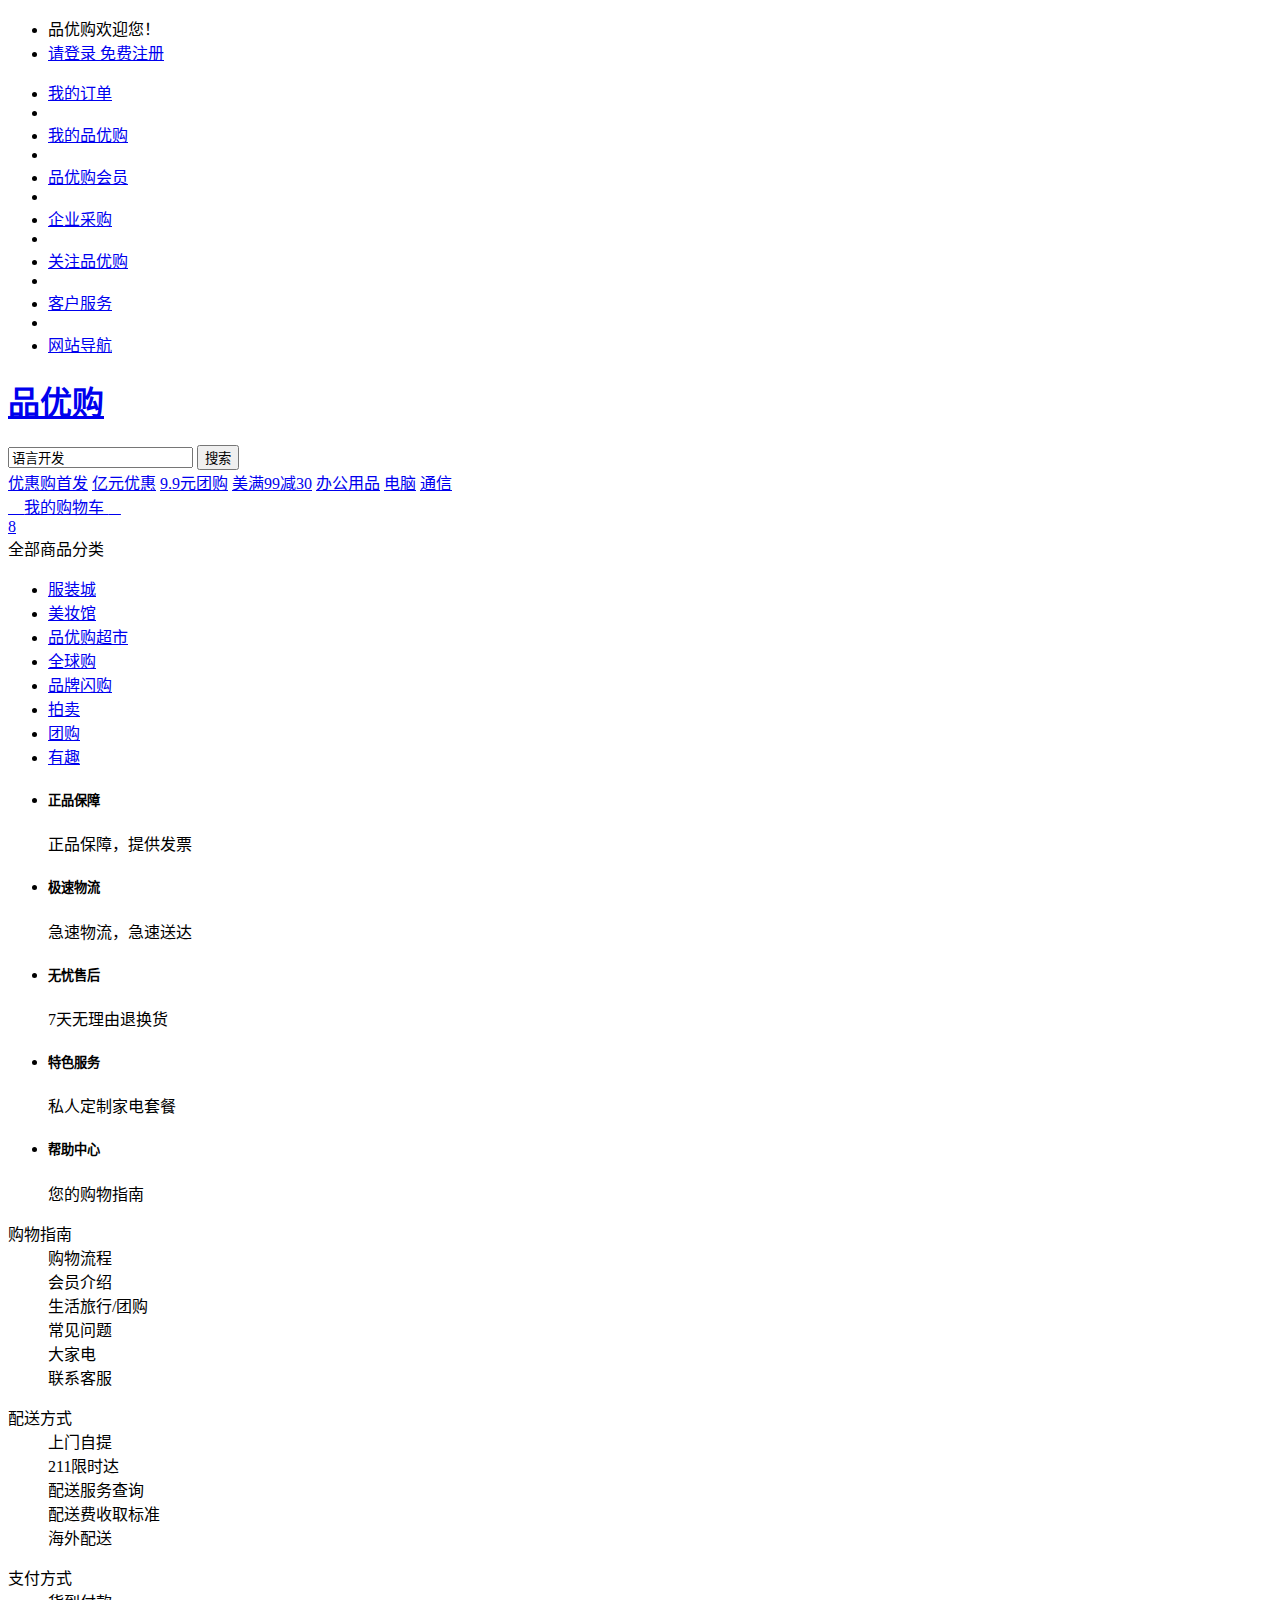
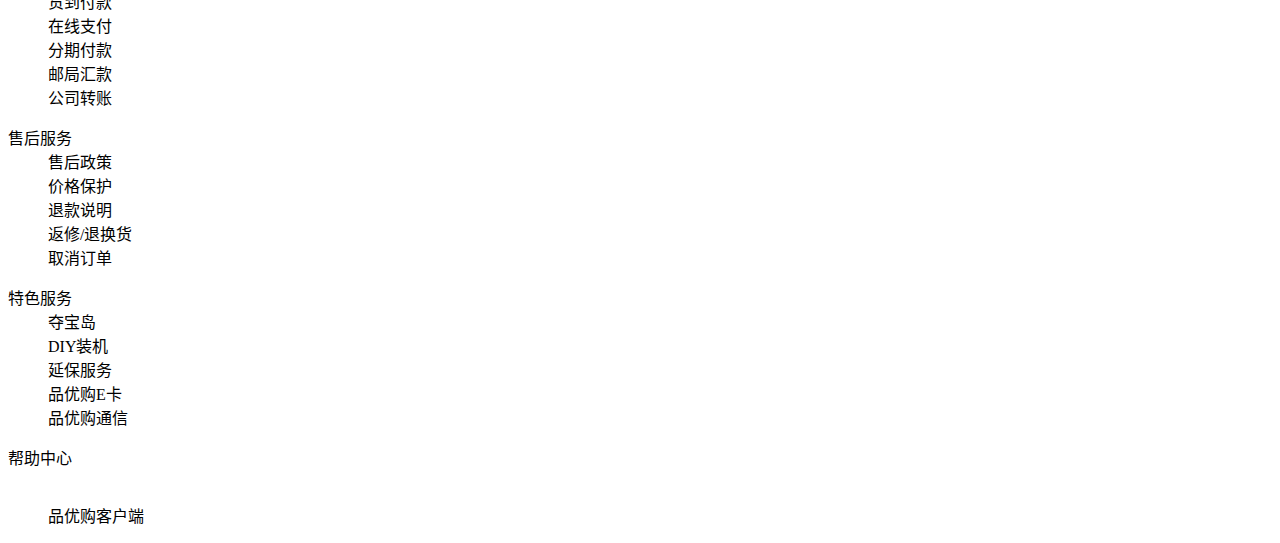
==== index.html @ 800740e4 "Add files via upload" ====
<!DOCTYPE html>
<html lang="zh-CN">
<head>
	<meta charset="UTF-8">
	<title>品优购-综合网购首选-正品低价、品质保障、配送及时、轻松购物！</title>
	<meta name="description" content="品优购JD.COM-专业的综合网上购物商城,销售家电、数码通讯、电脑、家居百货、服装服饰、母婴、图书、食品等数万个品牌优质商品.便捷、诚信的服务，为您提供愉悦的网上购物体验!" />
	<meta name="keywords" content="网上购物,网上商城,手机,笔记本,电脑,MP3,CD,VCD,DV,相机,数码,配件,手表,存储卡,品优购" />
	<!-- 引入favicon网页图标 -->
	<link rel="shortcut icon" href="favicon.ico" type="image/x-icon"/>
	<!-- 引入css 初始化的css文件 -->
	<link rel="stylesheet" href="css/base.css">
	<!-- 引入公共样式css文件 -->
	<link rel="stylesheet" href="css/common.css">
</head>
<body>
	<!-- 顶部快捷导航start -->
	<div class="shortcut">
		<div class="w">
			<div class="fl">
				<ul>
					<li>品优购欢迎您！ </li>
					<li>
						<a href="#">请登录  </a>
						<a class="style-red" href="#">免费注册  </a>
					</li>
				</ul>
			</div>
			<div class="fr">
				<ul>
					<li><a href="#">我的订单</a></li>
					<li class="spacer"></li>
					<li>
						<a href="#">我的品优购</a>
						<i class="icomoon">  </i>
					</li>
					<li class="spacer"></li>
					<li><a href="#">品优购会员</a></li>
					<li class="spacer"></li>
					<li><a href="#">企业采购</a></li>
					<li class="spacer"></li>
					<li>
						<a href="#">关注品优购</a>
						<i class="icomoon">  </i>
					</li>
					<li class="spacer"></li>
					<li>
						<a href="#">客户服务</a>
					    <i class="icomoon">  </i>
					</li>
					<li class="spacer"></li>
					<li>
						<a href="#">网站导航</a>
						<i class="icomoon">  </i>
					</li>
				</ul>
			</div>
		</div>
	</div>
	<!-- 顶部快捷导航end -->
	<!-- head start -->
	<div class="header w">
		<!-- logo -->
		<div class="logo">
			<h1>
				<a href="index.html" title="品优购">品优购</a>
			</h1>
		</div>
		<!-- search -->
		<div class="search">
			<input type="text" class="text" value="语言开发">
			<button class="btn">搜索</button>
		</div>
		<!-- hotwords -->
		<div class="hotwords">
			<a href="#" class="style-red">优惠购首发</a>
			<a href="#">亿元优惠</a>
			<a href="#">9.9元团购</a>
			<a href="#">美满99减30</a>
			<a href="#">办公用品</a>
			<a href="#">电脑</a>
			<a href="#">通信</a>
		</div>
		<!-- shopcar -->
		<div class="shopcar">
			<a href="#">
				<i class="car">  </i> 我的购物车 <i class="arrow">  </i>
			    <div class="count">8</div>
			</a>
		</div>
	</div>
	<!-- head end -->
	<!-- nav start -->
	<div class="nav">
		<div class="w">
			<div class="dropdown fl">
				<div class="dt">
					全部商品分类
				</div>
				<div class="dd" style="display: none;>
					<ul>
						<li class="menu_list"><a href="#">家用电器</a> <i></i></li>
						<li class="menu_list"><a href="#">手机</a>/<a href="#">数码</a>/<a href="#">通信</a> <i></i></li>
						<li class="menu_list"><a href="#">电脑</a>/<a href="#">办公</a> <i></i></li>
						<li class="menu_list"><a href="#">家居</a>/<a href="#">家具</a>/<a href="#">家装</a>/<a href="#">厨具</a><i></i></li>
						<li class="menu_list"><a href="#">男装</a>/<a href="#">女装</a>/<a href="#">童装</a>/<a href="#">内衣</a><i></i></li>
						<li class="menu_list"><a href="#">个户化妆</a>/<a href="#">清洁用品</a>/<a href="#">宠物</a><i></i></li>
						<li class="menu_list"><a href="#">鞋靴</a>/<a href="#">箱包</a>/<a href="#">珠宝</a>/<a href="#">奢侈品</a><i></i></li>
						<li class="menu_list"><a href="#">运动户外</a>/<a href="#">钟表</a><i></i></li>
						<li class="menu_list"><a href="#">汽车</a>/<a href="#">汽车用品</a><i></i></li>
						<li class="menu_list"><a href="#">母婴</a>/<a href="#">玩具乐器</a><i></i></li>
						<li class="menu_list"><a href="#">食品</a>/<a href="#">酒类</a>/<a href="#">生鲜</a>/<a href="#">特产</a><i></i></li>
						<li class="menu_list"><a href="#">医药保健</a> <i></i></li>
						<li class="menu_list"><a href="#">图书</a>/<a href="#">音像</a>/<a href="#">电子书</a> <i></i></li>
						<li class="menu_list"><a href="#">彩票</a>/<a href="#">旅行</a>/<a href="#">充值</a>/<a href="#">票务</a><i></i></li>
						<li class="menu_list"><a href="#">理财</a>/<a href="#">众筹</a>/<a href="#">白条</a>/<a href="#">保险</a><i></i></li>

					</ul>
				</div>
			</div>
			<div class="navitems fl">
				<ul>
					<li><a href="#">服装城</a></li>
					<li><a href="#">美妆馆</a></li>
					<li><a href="#">品优购超市</a></li>
					<li><a href="#">全球购</a></li>
					<li><a href="#">品牌闪购</a></li>
					<li><a href="#">拍卖</a></li>
					<li><a href="#">团购</a></li>
					<li><a href="#">有趣</a></li>
				</ul>
			</div>                                                                   
		</div>
	</div>
	<!-- nav end -->
	<!-- footer start -->
	<div class="footer">
		<div class="w">
			<!-- mod_service -->
			<div class="mod_service">
				<ul>
					<li>
						<i class="mod_service_icon mod_service_zheng"></i>
						<div class="mod_service_tit">
							<h5>正品保障</h5>
							<p>正品保障，提供发票</p>
						</div>
					</li>
					<li>
						<i class="mod_service_icon mod_service_ji"></i>
						<div class="mod_service_tit">
							<h5>极速物流</h5>
							<p>急速物流，急速送达</p>
						</div>
					</li>
					<li>
						<i class="mod_service_icon mod_service_wu"></i>
						<div class="mod_service_tit">
							<h5>无忧售后</h5>
							<p>7天无理由退换货</p>
						</div>
					</li>
					<li>
						<i class="mod_service_icon mod_service_te"></i>
						<div class="mod_service_tit">
							<h5>特色服务</h5>
							<p>私人定制家电套餐</p>
						</div>
					</li>
					<li>
						<i class="mod_service_icon mod_service_bang"></i>
						<div class="mod_service_tit">
							<h5>帮助中心</h5>
							<p>您的购物指南</p>
						</div>
					</li>
				</ul>
			</div>
			<!-- mod_help -->
			<div class="mod_help">
				<dl class="mod_help_items">
					<dt>购物指南</dt>
					<dd>购物流程</dd>
					<dd>会员介绍</dd>
					<dd>生活旅行/团购</dd>
					<dd>常见问题</dd>
					<dd>大家电</dd>
					<dd>联系客服</dd>
				</dl>
				<dl class="mod_help_items">
					<dt>配送方式</dt>
					<dd>上门自提</dd>
					<dd>211限时达</dd>
					<dd>配送服务查询</dd>
					<dd>配送费收取标准</dd>
					<dd>海外配送</dd>
				</dl>
				<dl class="mod_help_items">
					<dt>支付方式</dt>
					<dd>货到付款</dd>
					<dd>在线支付</dd>
					<dd>分期付款</dd>
					<dd>邮局汇款</dd>
					<dd>公司转账</dd>
				</dl>
				<dl class="mod_help_items">
					<dt>售后服务</dt>
					<dd>售后政策</dd>
					<dd>价格保护</dd>
					<dd>退款说明</dd>
					<dd>返修/退换货</dd>
					<dd>取消订单</dd>
				</dl>
				<dl class="mod_help_items">
					<dt>特色服务</dt>
					<dd>夺宝岛</dd>
					<dd>DIY装机</dd>
					<dd>延保服务</dd>
					<dd>品优购E卡</dd>
					<dd>品优购通信</dd>
				</dl>
				<dl class="mod_help_items mod_help_app">
					<dt>帮助中心</dt>
					<dd>
						<img src="img/erweima.png" alt="">
						<p>品优购客户端</p>
					</dd>
				</dl>
			</div>
			
		</div>
	</div>
	<!-- footer end -->
</body>
</html>
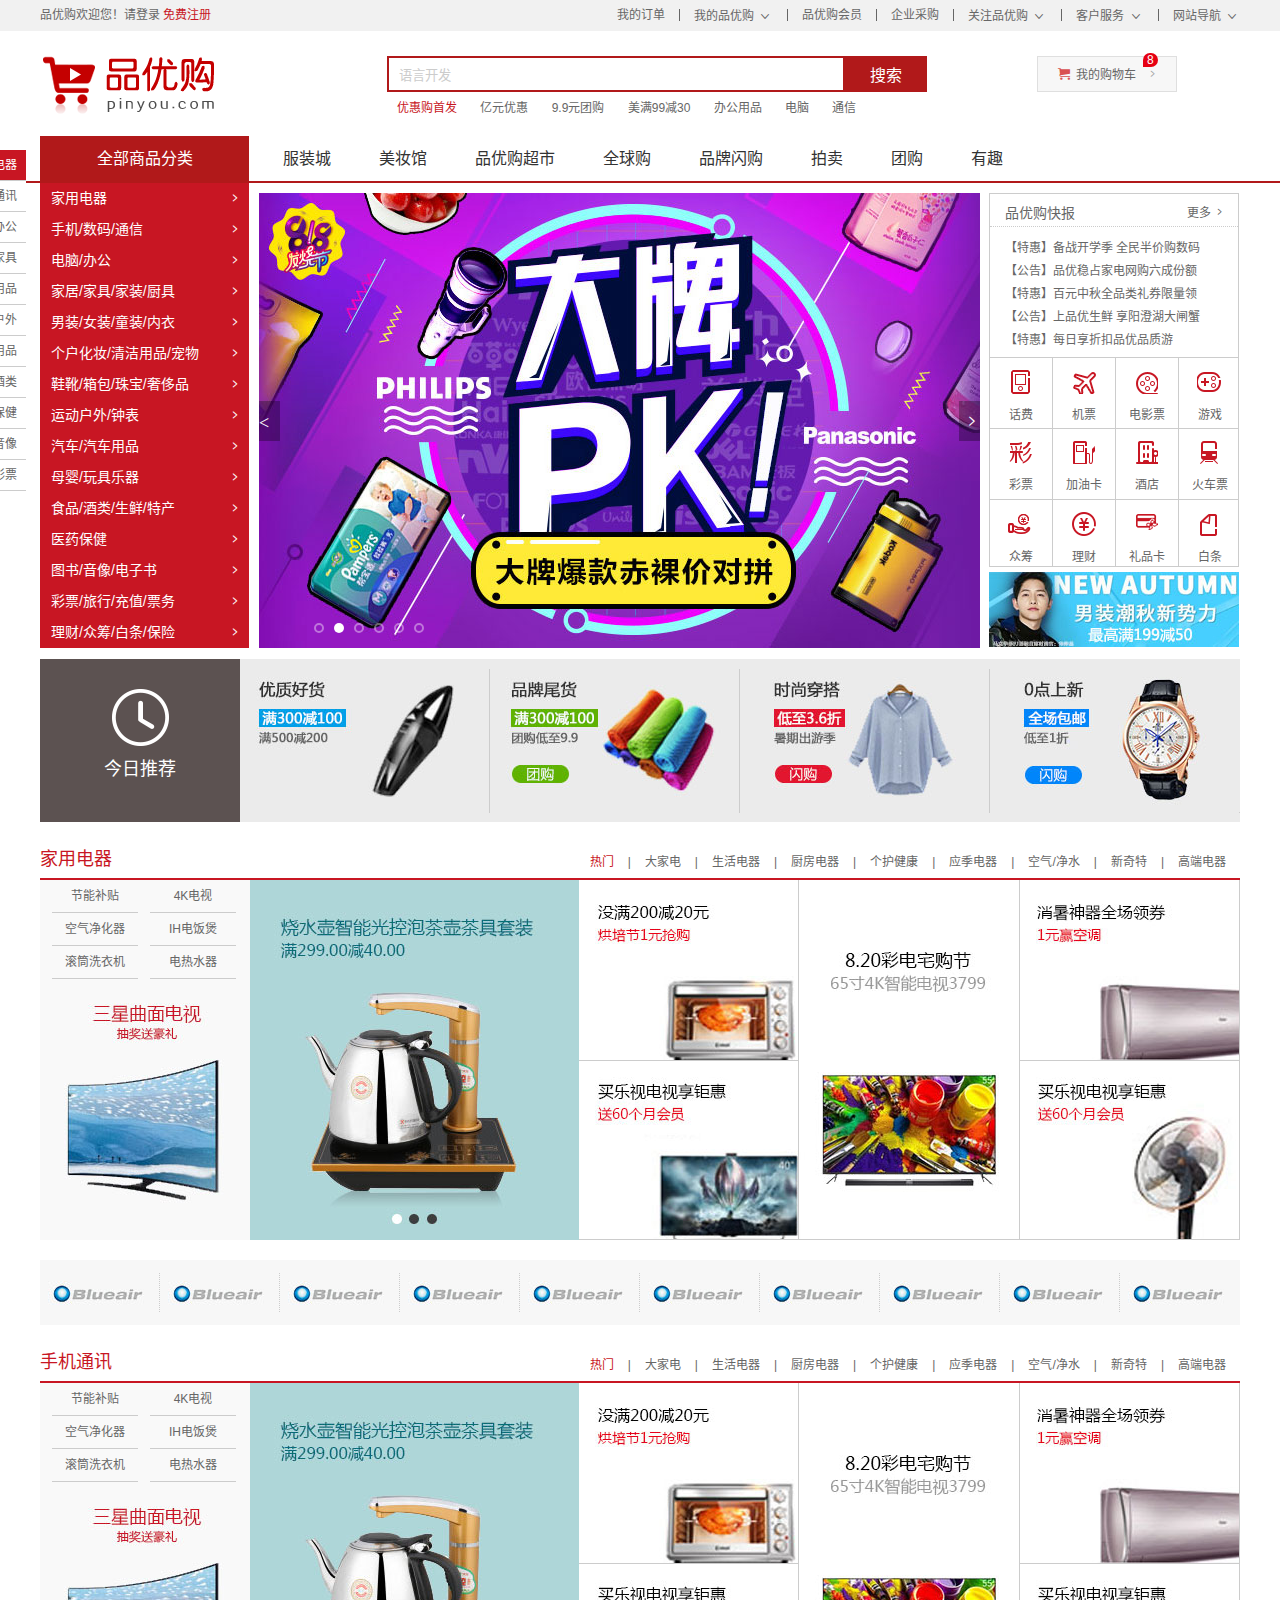
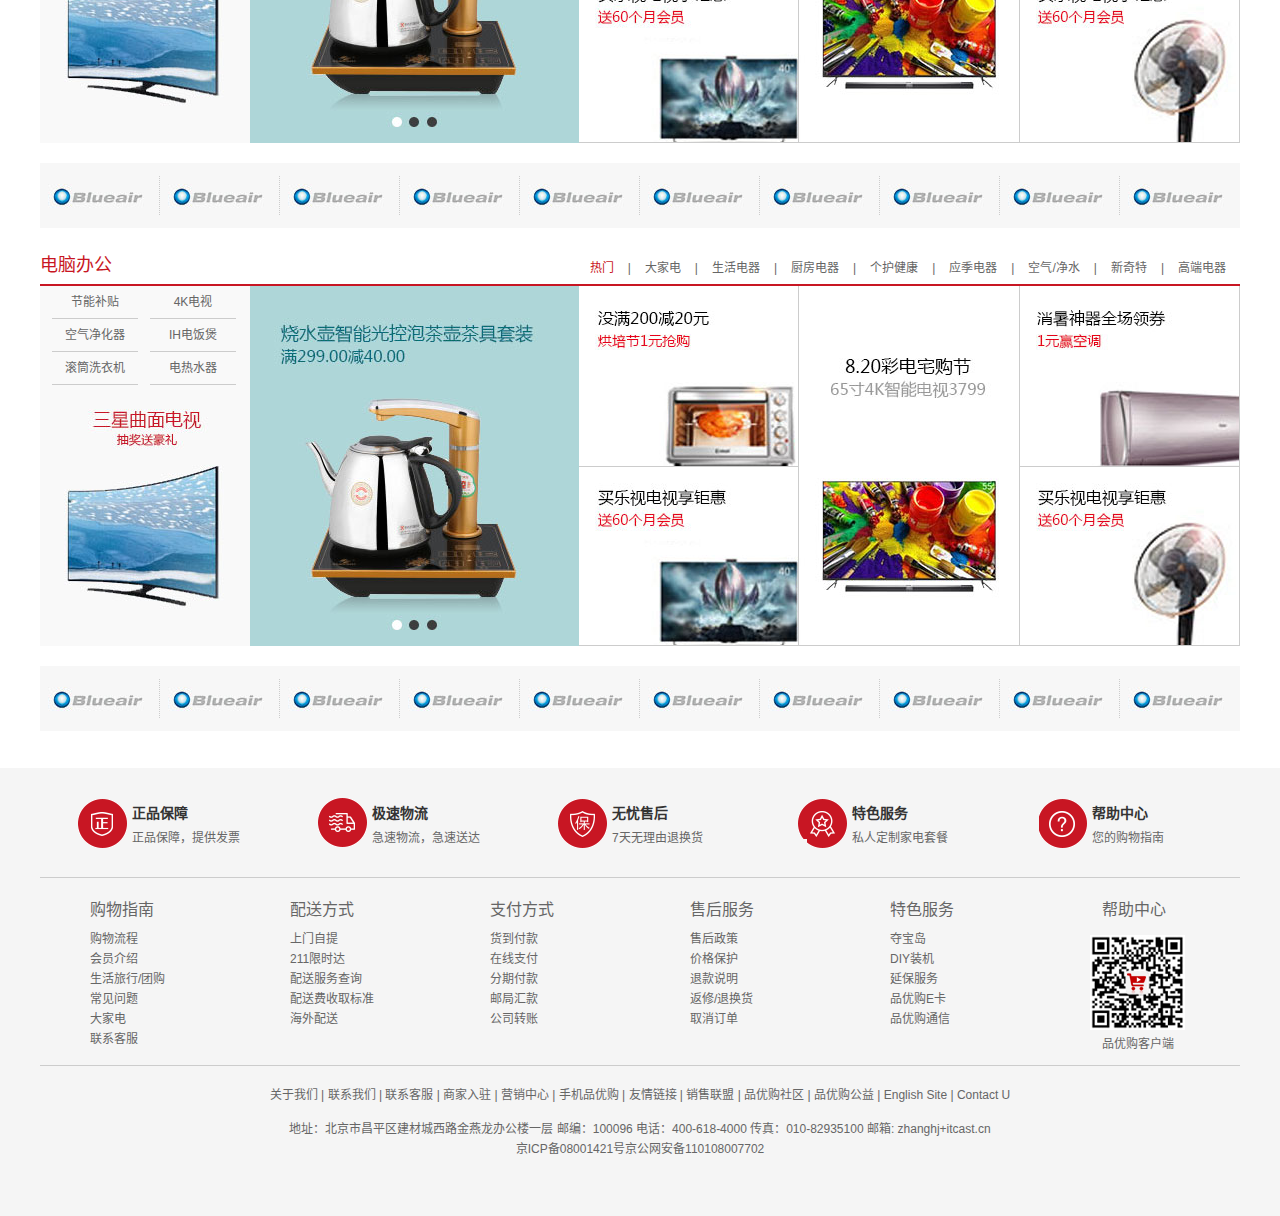
==== commit 78ea371b: "Add files via upload" ====
--- a/index.html
+++ b/index.html
@@ -11,6 +11,8 @@
 	<link rel="stylesheet" href="css/base.css">
 	<!-- 引入公共样式css文件 -->
 	<link rel="stylesheet" href="css/common.css">
+	<!-- 引入首页css文件 -->
+	<link rel="stylesheet" href="css/index.css">
 </head>
 <body>
 	<!-- 顶部快捷导航start -->
@@ -21,7 +23,7 @@
 					<li>品优购欢迎您！ </li>
 					<li>
 						<a href="#">请登录  </a>
-						<a class="style-red" href="#">免费注册  </a>
+						<a class="style-red" href="register.html">免费注册  </a>
 					</li>
 				</ul>
 			</div>
@@ -96,10 +98,10 @@
 				<div class="dt">
 					全部商品分类
 				</div>
-				<div class="dd" style="display: none;>
+				<div class="dd">
 					<ul>
 						<li class="menu_list"><a href="#">家用电器</a> <i></i></li>
-						<li class="menu_list"><a href="#">手机</a>/<a href="#">数码</a>/<a href="#">通信</a> <i></i></li>
+						<li class="menu_list"><a href="list.html">手机</a>/<a href="#">数码</a>/<a href="#">通信</a> <i></i></li>
 						<li class="menu_list"><a href="#">电脑</a>/<a href="#">办公</a> <i></i></li>
 						<li class="menu_list"><a href="#">家居</a>/<a href="#">家具</a>/<a href="#">家装</a>/<a href="#">厨具</a><i></i></li>
 						<li class="menu_list"><a href="#">男装</a>/<a href="#">女装</a>/<a href="#">童装</a>/<a href="#">内衣</a><i></i></li>
@@ -132,6 +134,472 @@
 		</div>
 	</div>
 	<!-- nav end -->
+	<div class="w">
+		<!-- main start -->
+		<div class="main">
+			<div class="focus fl">
+				<a href="#" class="arrow-l"> < </a>
+				<a href="#" class="arrow-r">  </a>
+				<ul>
+					<li><a href="#"><img src="upload/focus.jpg" alt=""></a></li>
+				</ul>
+				<ol class="circle">
+					<li></li>
+					<li class="current"></li>
+					<li></li>
+					<li></li>
+					<li></li>
+					<li></li>
+				</ol>
+			</div>
+			<div class="newsflash fr">
+				<div class="news">
+					<div class="news_hd">
+						<span>品优购快报</span>
+						<a href="#">更多</a>
+					</div>
+					<div class="news_bd">
+						<ul>
+							<li><a href="#">【特惠】备战开学季 全民半价购数码</a></li>
+							<li><a href="#">【公告】品优稳占家电网购六成份额</a></li>
+							<li><a href="#">【特惠】百元中秋全品类礼券限量领</a></li>
+							<li><a href="#">【公告】上品优生鲜 享阳澄湖大闸蟹</a></li>
+							<li><a href="#">【特惠】每日享折扣品优品质游</a></li>
+						</ul>
+					</div>
+				</div>
+				<div class="life_service">
+					<ul>
+						<li>
+							<a href="#">
+		                        <i class="life_service_huafei life_service_icon"></i>
+		                        <p>话费</p>
+						    </a>
+					    </li>
+					    <li>
+							<a href="#">
+		                        <i class="life_service_jipiao life_service_icon"></i>
+		                        <p>机票</p>
+						    </a>
+					    </li>
+					    <li>
+							<a href="#">
+		                        <i class="life_service_dianying life_service_icon"></i>
+		                        <p>电影票</p>
+						    </a>
+					    </li>
+					    <li>
+							<a href="#">
+		                        <i class="life_service_youxi life_service_icon"></i>
+		                        <p>游戏</p>
+						    </a>
+					    </li>
+					    <li>
+							<a href="#">
+		                        <i class="life_service_caipiao life_service_icon"></i>
+		                        <p>彩票</p>
+						    </a>
+					    </li>
+					    <li>
+							<a href="#">
+		                        <i class="life_service_jiayou life_service_icon"></i>
+		                        <p>加油卡</p>
+						    </a>
+					    </li>
+					    <li>
+							<a href="#">
+		                        <i class="life_service_jiudian life_service_icon"></i>
+		                        <p>酒店</p>
+						    </a>
+					    </li>
+					    <li>
+							<a href="#">
+		                        <i class="life_service_huoche life_service_icon"></i>
+		                        <p>火车票</p>
+						    </a>
+					    </li>
+					    <li>
+							<a href="#">
+		                        <i class="life_service_zhongchou life_service_icon"></i>
+		                        <p>众筹</p>
+						    </a>
+					    </li>
+					    <li>
+							<a href="#">
+		                        <i class="life_service_licai life_service_icon"></i>
+		                        <p>理财</p>
+						    </a>
+					    </li>
+					    <li>
+							<a href="#">
+		                        <i class="life_service_lipin life_service_icon"></i>
+		                        <p>礼品卡</p>
+						    </a>
+					    </li>
+					    <li>
+							<a href="#">
+		                        <i class="life_service_baitiao life_service_icon"></i>
+		                        <p>白条</p>
+						    </a>
+					    </li>
+					</ul>
+				</div>
+				<div class="bargain">
+					<a href="#"><img src="upload/bargain.jpg" alt=""></a>
+				</div>
+			</div>
+		</div>
+	</div>
+	<!-- main end -->
+	<!-- recommmend 推荐模块 start -->
+	<div class="recommend w">
+		<div class="rec_hd">
+			<img src="img/time.png" alt="">
+			<h3>今日推荐</h3>
+		</div>
+		<div class="rec_content">
+			<ul>
+				<li class="rec_content_pic1"><a href="#"><img src="upload/pic1.jpg"></a></li>
+				<li class="rec_content_pic2"><a href="#"><img src="upload/pic2.jpg"></a></li>
+				<li class="rec_content_pic3"><a href="#"><img src="upload/pic3.jpg"></a></li>
+				<li class="rec_content_pic4"><a href="#"><img src="upload/pic4.jpg"></a></li>
+			</ul>
+		</div>
+	</div>
+	<!-- recommmend 推荐模块 end -->
+
+	<!-- 楼层区 floor start -->
+	<div class="floor">
+		<div class="floor_tmp w">
+			<div class="tab_hd">
+				<h3>家用电器</h3>
+				<div class="tab_hd_list">
+					<ul>
+						<li><a href="#" class="style-red">热门</a>|</li>
+						<li><a href="#">大家电</a>|</li>
+						<li><a href="#">生活电器</a>|</li>
+						<li><a href="#">厨房电器</a>|</li>
+						<li><a href="#">个护健康</a>|</li>
+						<li><a href="#">应季电器</a>|</li>
+						<li><a href="#">空气/净水</a>|</li>
+						<li><a href="#">新奇特</a>|</li>
+						<li><a href="#">高端电器</a></li>
+					</ul>
+				</div>
+			</div>
+			<div class="tab_bd">
+				<ul>
+					<li class="w210">
+						<ul>
+							<li><a href="#">节能补贴</a></li>
+							<li><a href="#">4K电视</a></li>
+							<li><a href="#">空气净化器</a></li>
+							<li><a href="#">IH电饭煲</a></li>
+							<li><a href="#">滚筒洗衣机</a></li>
+							<li><a href="#">电热水器</a></li>
+						</ul>
+						<a href="#"><img src="upload/floor1-0.jpg" alt=""></a>
+					</li>
+					<li class="w329">
+						<a href="#">
+							<img src="upload/floor1.jpg" alt="">
+						</a>
+					</li>
+					<li class="w219">
+						<div class="tab_bd_item">
+							<a href="#">
+								<img src="upload/floor1-1.jpg" alt="">
+							</a>
+						</div>
+						<div class="tab_bd_item">
+							<a href="#">
+								<img src="upload/floor1-2.jpg" alt="">
+							</a>
+						</div>
+					</li>
+					<li class="w220">
+						<div class="tab_bd_item">
+							<a href="#">
+								<img src="upload/floor1-3.jpg" alt="">
+							</a>
+						</div>
+					</li>
+					<li class="w219">
+						<div class="tab_bd_item">
+							<a href="#">
+								<img src="upload/floor1-4.jpg" alt="">
+							</a>
+						</div>
+						<div class="tab_bd_item">
+							<a href="#">
+								<img src="upload/floor1-5.jpg" alt="">
+							</a>
+						</div>
+					</li>
+				</ul>
+			</div>
+		</div>
+		<div class="floor_brand w">
+			<ul>
+				<li>
+					<a href="#"><img src="upload/brand.jpg" alt=""></a>
+				</li>
+				<li>
+					<a href="#"><img src="upload/brand.jpg" alt=""></a>
+				</li>
+				<li>
+					<a href="#"><img src="upload/brand.jpg" alt=""></a>
+				</li>
+				<li>
+					<a href="#"><img src="upload/brand.jpg" alt=""></a>
+				</li>
+				<li>
+					<a href="#"><img src="upload/brand.jpg" alt=""></a>
+				</li>
+				<li>
+					<a href="#"><img src="upload/brand.jpg" alt=""></a>
+				</li>
+				<li>
+					<a href="#"><img src="upload/brand.jpg" alt=""></a>
+				</li>
+				<li>
+					<a href="#"><img src="upload/brand.jpg" alt=""></a>
+				</li>
+				<li>
+					<a href="#"><img src="upload/brand.jpg" alt=""></a>
+				</li>
+				<li class="last">
+					<a href="#"><img src="upload/brand.jpg" alt=""></a>
+				</li>
+			</ul>
+		</div>
+		<div class="floor_tmp w">
+			<div class="tab_hd">
+				<h3>手机通讯</h3>
+				<div class="tab_hd_list">
+					<ul>
+						<li><a href="#" class="style-red">热门</a>|</li>
+						<li><a href="#">大家电</a>|</li>
+						<li><a href="#">生活电器</a>|</li>
+						<li><a href="#">厨房电器</a>|</li>
+						<li><a href="#">个护健康</a>|</li>
+						<li><a href="#">应季电器</a>|</li>
+						<li><a href="#">空气/净水</a>|</li>
+						<li><a href="#">新奇特</a>|</li>
+						<li><a href="#">高端电器</a></li>
+					</ul>
+				</div>
+			</div>
+			<div class="tab_bd">
+				<ul>
+					<li class="w210">
+						<ul>
+							<li><a href="#">节能补贴</a></li>
+							<li><a href="#">4K电视</a></li>
+							<li><a href="#">空气净化器</a></li>
+							<li><a href="#">IH电饭煲</a></li>
+							<li><a href="#">滚筒洗衣机</a></li>
+							<li><a href="#">电热水器</a></li>
+						</ul>
+						<a href="#"><img src="upload/floor1-0.jpg" alt=""></a>
+					</li>
+					<li class="w329">
+						<a href="#">
+							<img src="upload/floor1.jpg" alt="">
+						</a>
+					</li>
+					<li class="w219">
+						<div class="tab_bd_item">
+							<a href="#">
+								<img src="upload/floor1-1.jpg" alt="">
+							</a>
+						</div>
+						<div class="tab_bd_item">
+							<a href="#">
+								<img src="upload/floor1-2.jpg" alt="">
+							</a>
+						</div>
+					</li>
+					<li class="w220">
+						<div class="tab_bd_item">
+							<a href="#">
+								<img src="upload/floor1-3.jpg" alt="">
+							</a>
+						</div>
+					</li>
+					<li class="w219">
+						<div class="tab_bd_item">
+							<a href="#">
+								<img src="upload/floor1-4.jpg" alt="">
+							</a>
+						</div>
+						<div class="tab_bd_item">
+							<a href="#">
+								<img src="upload/floor1-5.jpg" alt="">
+							</a>
+						</div>
+					</li>
+				</ul>
+			</div>
+		</div>
+		<div class="floor_brand w">
+			<ul>
+				<li>
+					<a href="#"><img src="upload/brand.jpg" alt=""></a>
+				</li>
+				<li>
+					<a href="#"><img src="upload/brand.jpg" alt=""></a>
+				</li>
+				<li>
+					<a href="#"><img src="upload/brand.jpg" alt=""></a>
+				</li>
+				<li>
+					<a href="#"><img src="upload/brand.jpg" alt=""></a>
+				</li>
+				<li>
+					<a href="#"><img src="upload/brand.jpg" alt=""></a>
+				</li>
+				<li>
+					<a href="#"><img src="upload/brand.jpg" alt=""></a>
+				</li>
+				<li>
+					<a href="#"><img src="upload/brand.jpg" alt=""></a>
+				</li>
+				<li>
+					<a href="#"><img src="upload/brand.jpg" alt=""></a>
+				</li>
+				<li>
+					<a href="#"><img src="upload/brand.jpg" alt=""></a>
+				</li>
+				<li class="last">
+					<a href="#"><img src="upload/brand.jpg" alt=""></a>
+				</li>
+			</ul>
+		</div>
+		<div class="floor_tmp w">
+			<div class="tab_hd">
+				<h3>电脑办公</h3>
+				<div class="tab_hd_list">
+					<ul>
+						<li><a href="#" class="style-red">热门</a>|</li>
+						<li><a href="#">大家电</a>|</li>
+						<li><a href="#">生活电器</a>|</li>
+						<li><a href="#">厨房电器</a>|</li>
+						<li><a href="#">个护健康</a>|</li>
+						<li><a href="#">应季电器</a>|</li>
+						<li><a href="#">空气/净水</a>|</li>
+						<li><a href="#">新奇特</a>|</li>
+						<li><a href="#">高端电器</a></li>
+					</ul>
+				</div>
+			</div>
+			<div class="tab_bd">
+				<ul>
+					<li class="w210">
+						<ul>
+							<li><a href="#">节能补贴</a></li>
+							<li><a href="#">4K电视</a></li>
+							<li><a href="#">空气净化器</a></li>
+							<li><a href="#">IH电饭煲</a></li>
+							<li><a href="#">滚筒洗衣机</a></li>
+							<li><a href="#">电热水器</a></li>
+						</ul>
+						<a href="#"><img src="upload/floor1-0.jpg" alt=""></a>
+					</li>
+					<li class="w329">
+						<a href="#">
+							<img src="upload/floor1.jpg" alt="">
+						</a>
+					</li>
+					<li class="w219">
+						<div class="tab_bd_item">
+							<a href="#">
+								<img src="upload/floor1-1.jpg" alt="">
+							</a>
+						</div>
+						<div class="tab_bd_item">
+							<a href="#">
+								<img src="upload/floor1-2.jpg" alt="">
+							</a>
+						</div>
+					</li>
+					<li class="w220">
+						<div class="tab_bd_item">
+							<a href="#">
+								<img src="upload/floor1-3.jpg" alt="">
+							</a>
+						</div>
+					</li>
+					<li class="w219">
+						<div class="tab_bd_item">
+							<a href="#">
+								<img src="upload/floor1-4.jpg" alt="">
+							</a>
+						</div>
+						<div class="tab_bd_item">
+							<a href="#">
+								<img src="upload/floor1-5.jpg" alt="">
+							</a>
+						</div>
+					</li>
+				</ul>
+			</div>
+		</div>
+		<div class="floor_brand w">
+			<ul>
+				<li>
+					<a href="#"><img src="upload/brand.jpg" alt=""></a>
+				</li>
+				<li>
+					<a href="#"><img src="upload/brand.jpg" alt=""></a>
+				</li>
+				<li>
+					<a href="#"><img src="upload/brand.jpg" alt=""></a>
+				</li>
+				<li>
+					<a href="#"><img src="upload/brand.jpg" alt=""></a>
+				</li>
+				<li>
+					<a href="#"><img src="upload/brand.jpg" alt=""></a>
+				</li>
+				<li>
+					<a href="#"><img src="upload/brand.jpg" alt=""></a>
+				</li>
+				<li>
+					<a href="#"><img src="upload/brand.jpg" alt=""></a>
+				</li>
+				<li>
+					<a href="#"><img src="upload/brand.jpg" alt=""></a>
+				</li>
+				<li>
+					<a href="#"><img src="upload/brand.jpg" alt=""></a>
+				</li>
+				<li class="last">
+					<a href="#"><img src="upload/brand.jpg" alt=""></a>
+				</li>
+			</ul>
+		</div>
+	</div>
+	<!-- 楼层区 floor end -->
+
+	<!-- 固定导航 fixedtools start -->
+	<div class="fixedtools">
+		<ul>
+			<li class="now">家用电器</li>
+			<li>收集通讯</li>
+			<li>电脑办公</li>
+			<li>家居家具</li>
+			<li>生活用品</li>
+			<li>运动户外</li>
+			<li>汽车用品</li>
+			<li>食品酒类</li>
+			<li>医药保健</li>
+			<li>图书音像</li>
+			<li>金融彩票</li>
+		</ul>
+	</div>
+	<!-- 固定导航 fixedtools end -->
+
 	<!-- footer start -->
 	<div class="footer">
 		<div class="w">
@@ -226,7 +694,27 @@
 					</dd>
 				</dl>
 			</div>
-			
+			<!-- mod_copyright -->
+			<div class="mod_copyright">
+				<p class="mod_copyright_links">
+					<a href="#">关于我们</a>  |
+					<a href="#">联系我们</a>  |
+					<a href="#">联系客服</a>  |
+					<a href="#">商家入驻</a>  |
+					<a href="#">营销中心</a>  |
+					<a href="#">手机品优购</a>  |
+					<a href="#">友情链接</a>  |
+					<a href="#">销售联盟</a>  |
+					<a href="#">品优购社区</a>  |
+					<a href="#">品优购公益</a>  |
+					<a href="#">English Site</a>  |
+					<a href="#">Contact U</a>
+				</p>
+				<p class="mod_copyright_info">
+					地址：北京市昌平区建材城西路金燕龙办公楼一层 邮编：100096 电话：400-618-4000 传真：010-82935100 邮箱: zhanghj+itcast.cn <br>
+                    京ICP备08001421号京公网安备110108007702
+                </p>
+			</div>
 		</div>
 	</div>
 	<!-- footer end -->
--- a/css/base.css
+++ b/css/base.css
@@ -0,0 +1,62 @@
+/*清除元素默认的内外边距  */
+* {
+    margin: 0;
+    padding: 0
+}
+/*让所有斜体 不倾斜*/
+em,
+i {
+    font-style: normal;
+}
+/*去掉列表前面的小点*/
+li {
+    list-style: none;
+}
+/*图片没有边框   去掉图片底侧的空白缝隙*/
+img {
+    border: 0;  /*ie6*/
+    vertical-align: middle;
+}
+/*让button 按钮 变成小手*/
+button {
+    cursor: pointer;
+}
+/*取消链接的下划线*/
+a {
+    color: #666;
+    text-decoration: none;
+}
+
+a:hover {
+    color: #e33333;
+}
+
+button,
+input {
+    font-family: 'Microsoft YaHei', 'Heiti SC', tahoma, arial, 'Hiragino Sans GB', \\5B8B\4F53, sans-serif;
+    outline: none;
+}
+
+body {
+    background-color: #fff;
+    font: 12px/1.5 'Microsoft YaHei', 'Heiti SC', tahoma, arial, 'Hiragino Sans GB', \\5B8B\4F53, sans-serif;
+    color: #666
+}
+
+.hide,
+.none {
+    display: none;
+}
+/*清除浮动*/
+.clearfix:after {
+    visibility: hidden;
+    clear: both;
+    display: block;
+    content: ".";
+    height: 0
+}
+
+.clearfix {
+    *zoom: 1
+}
+
--- a/css/common.css
+++ b/css/common.css
@@ -0,0 +1,282 @@
+/*公共样式*/
+.fl {
+	float: left;
+}
+.fr {
+	float: right;
+}
+@font-face {
+    font-family: 'icomoon';
+    src:  url('../fonts/icomoon.eot?7kkyc2');
+    src:  url('../fonts/icomoon.eot?7kkyc2#iefix') format('embedded-opentype'),
+    url('../fonts/icomoon.ttf?7kkyc2') format('truetype'),
+    url('../fonts/icomoon.woff?7kkyc2') format('woff'),
+    url('../fonts/icomoon.svg?7kkyc2#icomoon') format('svg');
+    font-weight: normal;
+    font-style: normal;
+}
+.icomoon {
+	font-family: 'icomoon';
+	font-size: 16px;
+	line-height: 26px;
+}
+/*版心*/
+.w {
+	width: 1200px;
+	margin: 0 auto;
+}
+.style-red {
+	color: #c81623;
+}
+.spacer {
+	width: 1px;
+	height: 12px;
+	background-color: #666;
+	margin: 9px 14px;
+}
+/*顶部快捷导航*/
+.shortcut {
+	height: 31px;
+	background-color: #f1f1f1;
+	line-height: 31px;
+}
+.shortcut li {
+	float: left;
+}
+/*header模块*/
+.header {
+	position: relative;
+	height: 105px;
+}
+.logo {
+	position: absolute;
+	top: 24px;
+	left: 3px;
+	width: 172px;
+	height: 60px;
+}
+.logo a {
+	display: block;
+	width: 172px;
+	height: 60px;
+	text-indent: -999px;
+	overflow: hidden;
+	background: url(../img/logo.png) no-repeat;
+}
+.search {
+	position: absolute;
+	top: 25px;
+	left: 347px;
+}
+.text {
+	float: left;
+	width: 444px;
+	height: 32px;
+	padding-left: 10px;
+	border: 2px solid #b1191a;
+	color: #ccc;
+}
+.btn {
+	float: left;
+	width: 82px;
+	height: 36px;
+	border: 0;
+	font-size: 16px;
+	color: #fff;
+	background-color: #b1191a;
+}
+.hotwords {
+	position: absolute;
+	top: 68px;
+	left: 347px;
+	font-size: 12px;
+}
+.hotwords a {
+	/*color: #666;*/
+	margin: 0 10px;
+}
+/*shopcar*/
+.shopcar {
+	position: absolute;
+	top: 25px;
+	right: 63px;
+	width: 138px;
+	height: 34px;
+	font-size: 12px;
+	line-height: 34px;
+	text-align: center;
+	border: 1px solid #dfdfdf;
+	background-color: #f7f7f7;
+	color: #666;
+}
+.shopcar a {
+	display: block;
+	width: 138px;
+	height: 34px;
+}
+.car {
+	font-family: 'icomoon';
+	color: #d95151;
+}
+.arrow {
+	font-family: 'icomoon';
+	margin-left: 4px;
+	/*font-size: 16px;*/
+	color: #a4a4a4;
+}
+.count {
+	position: absolute;
+	top: -4px;
+	left: 105px;
+	padding: 0 4px;
+	height: 14px;
+	line-height: 14px;
+	background-color: #e60012;
+	border-radius: 7px 7px 7px 0;
+	color: #fff;
+}
+/*nav start*/
+.nav {
+	height: 45px;
+	border-bottom: 2px solid #b1191a;
+}
+.dropdown {
+	width: 209px;
+	height: 45px;
+	background-color: blue;
+}
+.dt {
+	height: 45px;
+	background-color: #b1191a;
+	font-size: 16px;
+	color: #fff;
+	text-align: center;
+	line-height: 45px;
+}
+.dd {
+	margin-top: 2px;
+	height: 465px;
+	background-color: #c81623;
+}
+.menu_list {
+	height: 31px;
+	line-height: 31px;
+	font-size: 14px;
+	padding: 0 10px;
+	margin-left: 1px;
+	color: #fff;
+	transition: all 0.5s;
+}
+.menu_list:hover {
+	margin-left: 20px;
+	background-color: #fff;
+}
+.menu_list a {
+	color: #fff;
+}
+.menu_list:hover a {
+	color: #c81623;
+}
+.menu_list i {
+	float: right;
+	font-family: 'icomoon';
+}
+.navitems {
+	margin-left: 10px;
+}
+.navitems li {
+	float: left;
+}
+.navitems a {
+	height: 45px;
+	line-height: 45px;
+	padding: 24px;
+	font-size: 16px;
+	color: #333;
+}
+.navitems a:hover {
+	color: #e33333;
+}
+/*footer模块*/
+.footer {
+	height: 418px;
+	background-color: #f5f5f5;
+	padding-top: 30px;
+	margin-top: 37px;
+}
+.mod_service {
+	height: 79px;
+	border-bottom: 1px solid #ccc;
+}
+.mod_service li {
+	float: left;
+	width: 240px;
+}
+.mod_service_tit {
+	float: left;
+	margin-left: 5px;
+}
+.mod_service_tit h5 {
+	margin: 5px 0;
+	font-size: 14px;
+	color: #333;
+}
+.mod_service p {
+	font-size: 12px;
+	color: #666;
+}
+.mod_service_icon {
+	float: left;
+	width: 50px;
+	height: 50px;
+	background: url(../img/icons.png) no-repeat;
+	margin-left: 37px;
+}
+.mod_service_zheng {
+	background-position: -252px -2px;
+}
+.mod_service_ji {
+	background-position: -254px -54px;
+}
+.mod_service_wu {
+	background-position: -256px -105px;
+}
+.mod_service_te  {
+	background-position: -257px -156px;
+}
+.mod_service_bang {
+	background-position: -256px -208px;
+}
+.mod_help {
+	height: 187px;
+	border-bottom: 1px solid #ccc;
+}
+.mod_help_items {
+	float: left;
+	width: 150px;
+	padding: 20px 0 0 50px;
+}
+.mod_help_items dt {
+	height: 32px;
+	font-size: 16px;
+}
+.mod_help_items dd {
+	height: 20px;
+	font-size: 12px;
+}
+.mod_help_app img{
+	margin: 5px 0;
+}
+.mod_help_app dt,
+.mod_help_app p {
+	margin-left: 12px;
+}
+.mod_copyright {
+	text-align: center;
+}
+.mod_copyright_links {
+	margin: 20px 0 15px;
+}
+.mod_copyright_info {
+	line-height: 20px;
+}--- a/css/index.css
+++ b/css/index.css
@@ -0,0 +1,306 @@
+.main {
+	width: 980px;
+	height: 455px;
+	margin-left: 219px;
+	margin-top: 10px;
+}
+.focus {
+	position: relative;
+	width: 721px;
+	height: 455px;
+	background-color: purple;
+}
+.arrow-l,
+.arrow-r {
+	position: absolute;
+	top:50%;
+	margin-top: -20px;
+	width: 21px;
+	height: 40px;
+	line-height: 40px;
+	/*text-align: center;*/
+	font-size: 18px;
+	color: #fff;
+	font-family: 'icomoon';
+	background-color: rgba(0, 0, 0, .3);
+}
+.arrow-r {
+	right: 0;
+}
+.circle{
+	position: absolute;
+	bottom: 15px;
+	left: 50px;
+}
+.circle li {
+	float: left;
+	margin: 0 5px;
+	width: 6px;
+	height: 6px;
+	border-radius: 50%;
+	border: 2.5px solid rgba(255, 255, 255, .4);
+	cursor: pointer;
+}
+.circle li:hover {
+	background-color: #fff;
+}
+.current {
+	background-color: #fff;
+}
+.newsflash {
+	width: 250px;
+	height: 455px;
+}
+.news {
+	width: 248px;
+	height: 163px;
+	border: 1px solid #ccc;
+}
+.news_hd {
+	height: 23px;
+	padding-top: 9px;
+	padding-left: 15px;
+	border-bottom: 1px dotted #ccc;
+	font-size: 14px;
+}
+.news_hd a {
+	float: right;
+	margin-right: 15px;
+	font-family: 'icomoon';
+	font-size: 12px;
+}
+.news_bd {
+	padding: 12px 0 0 15px;
+}
+.news_bd li {
+	height: 23px;
+}
+.life_service {
+	width: 248px;
+	height: 208px;
+	border: 1px solid #ccc;
+	border-top: none;
+	overflow: hidden;
+}
+.life_service ul {
+	width: 255px;
+}
+.life_service li {
+	float: left;
+	width: 62px;
+	height: 70px;
+	border-right: 1px solid #ccc;
+	border-bottom: 1px solid #ccc;
+
+}
+.life_service a {
+	display: block;
+	width: 100%;
+	height: 100%;
+	overflow: hidden;
+}
+.life_service p {
+	text-align: center;
+}
+.life_service_icon {
+	display: block;
+	margin: 12px 0 12px 18px;
+	width: 24px;
+	height: 24px;
+	background: url(../img/icons.png) no-repeat;
+}
+.life_service_huafei {
+	background-position: -16px -16px;
+}
+.life_service_jipiao {
+	width: 26px;
+	background-position: -78px -16px;
+}
+.life_service_dianying {
+	background-position: -140px -16px;
+}
+.life_service_youxi {
+	width: 26px;
+	background-position: -206px -16px;
+}
+.life_service_caipiao {
+	height: 23px;
+	background-position: -16px -88px;
+}
+.life_service_jiayou {
+	height: 23px;
+	background-position: -78px -88px;
+}
+.life_service_jiudian {
+	height: 23px;
+	background-position: -141px -88px;
+}
+.life_service_huoche {
+	width: 26px;
+	height: 23px;
+	background-position: -206px -88px;
+}
+.life_service_zhongchou {
+	/*height: 27px;*/
+	background-position: -17px -158px;
+}
+.life_service_licai {
+	width: 25px;
+	background-position: -78px -159px;
+}
+.life_service_lipin {
+	background-position: -141px -158px;
+}
+.life_service_baitiao {
+	background-position: -206px -158px;
+}
+.bargain {
+	margin-top: 5px;
+	width: 250px;
+	height: 75px;
+}
+.bargain a {
+	display: block;
+	width: 100%;
+	height: 100%;
+}
+.recommend {
+	height: 163px;
+	margin-top: 11px;
+	background-color: red;
+}
+.rec_hd {
+	float: left;
+	width: 200px;
+	height: 163px;
+	background-color: #5c5251;
+	text-align: center;
+}
+.rec_hd img {
+	margin: 30px 0 10px 0;
+}
+.rec_hd h3 {
+	font-size: 18px;
+	font-weight: normal;
+	color: #fff;
+}
+.rec_content {
+	float: left;
+	width: 1000px;
+	height: 163px;
+	background-color: #ebebeb;
+}
+.rec_content li {
+	float: left;
+	margin-top: 10px;
+	width: 249px;
+	height: 144px;
+	border-right: 1px solid #ccc;
+}
+.rec_content a {
+	width: 100%;
+	height: 100%;
+}
+.floor_tmp {
+	height: 394px;
+	margin-top: 24px;
+}
+.tab_hd {
+	height: 32px;
+	border-bottom: 2px solid #c81623;
+}
+.tab_hd h3 {
+	float: left;
+	font-size: 18px;
+	font-weight: normal;
+	color: #c81623;
+}
+.tab_hd_list {
+	height: 32px;
+	line-height: 32px;
+	float: right;
+}
+.tab_hd_list li {
+	float: left;
+}
+.tab_hd_list li a {
+	margin: 0 14px;
+}
+.tab_bd {
+	height: 360px;
+}
+.tab_bd li {
+	float: left;
+	height: 360px;
+	overflow: hidden;
+}
+.tab_bd img {
+	transition: all .2s;
+}
+.tab_bd img:hover {
+	margin-left: 10px;
+}
+.tab_bd_item {
+	border-bottom: 1px solid #ccc;
+}
+.w210 {
+	width: 210px;
+	background-color: #f9f9f9;
+}
+.w210 li {
+	float: left;
+	width: 86px;
+	height: 32px;
+	margin-left: 12px;
+	line-height: 32px;
+	text-align: center;
+	border-bottom: 1px solid #ccc;
+}
+.w329 {
+	width: 329px;
+}
+.w219 {
+	width: 219px;
+	border-right: 1px solid #ccc;
+}
+.w220 {
+	width: 220px;
+	border-right: 1px solid #ccc;
+}
+.floor_brand {
+	height: 65px;
+	background-color: #f7f7f7;
+	margin-top: 20px;
+	overflow: hidden;
+}
+.floor_brand li {
+	float: left;
+	width: 119px;
+	height: 39px;
+	border-right: 1px dotted #ccc;
+	margin-top: 13px;
+}
+.floor_brand .last {
+	border-right: none;
+}
+.fixedtools {
+	position: fixed;
+	top: 150px;
+	left: 50%;
+	margin-left: -680px;
+	width: 66px;
+	background-color: #fff;
+
+}
+.fixedtools li {
+	height: 30px;
+	line-height: 30px;
+	text-align: center;
+	font-size: 12px;
+	border-bottom: 1px solid #ccc;
+	cursor: pointer;
+}
+.fixedtools .now {
+	color: #fff;
+	background-color: #c81623;
+}